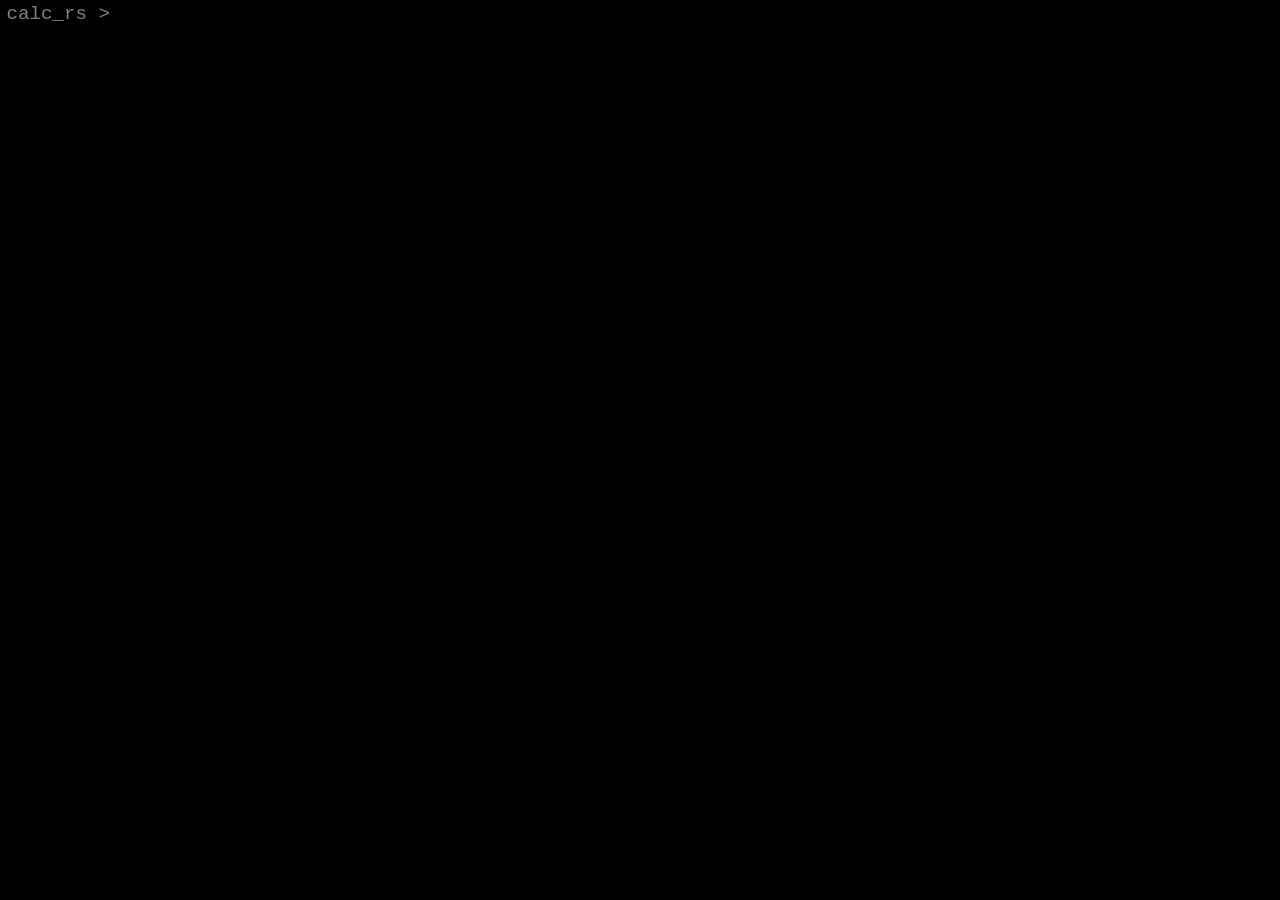
==== static/index.html @ 1513a136 "Initial commit with most functionality and a couple bugs." ====
<!doctype html>
<html lang="en">

<head>
    <meta charset="utf-8">
    <title>calc_rs by cgm616</title>
    <link rel="stylesheet" type="text/css" href="console.css">
</head>

<body>
    <section id="console">
        <ul id="entries">
            <li class="entry input"><input type="text" id="latest"></li>
        </ul>
    </section>
    <script src="calc_rs.js"></script>
</body>

</html>
---- static/console.css ----
body {
    font-size: 1.2rem;
    line-height: 1.8rem;
    font-family: 'Courier New', Courier, monospace;
    margin-left: 0.4rem;
    margin-right: 0.4rem;
    margin-top: 0rem;
    color: white;
    background-color: black;
}

section, ul {
    margin: 0;
}

input {
    border: none;
    font-size: 100%;
    font-family: inherit;
    color: inherit;
    background-color: inherit;
    margin: 0;
    margin-left: 0.2rem;
    width: calc(100% - 4em);
}

#entries {
    list-style: none;
    margin-left: 0;
    padding-left: 4rem;
    text-indent: -4rem;
}

.error {
    color: red;
}

.info {
    color: lightseagreen;
}

.input:before {
    content: "calc_rs > ";
    color: gray;
}

p {
    margin: 0;
    padding: 0;
}
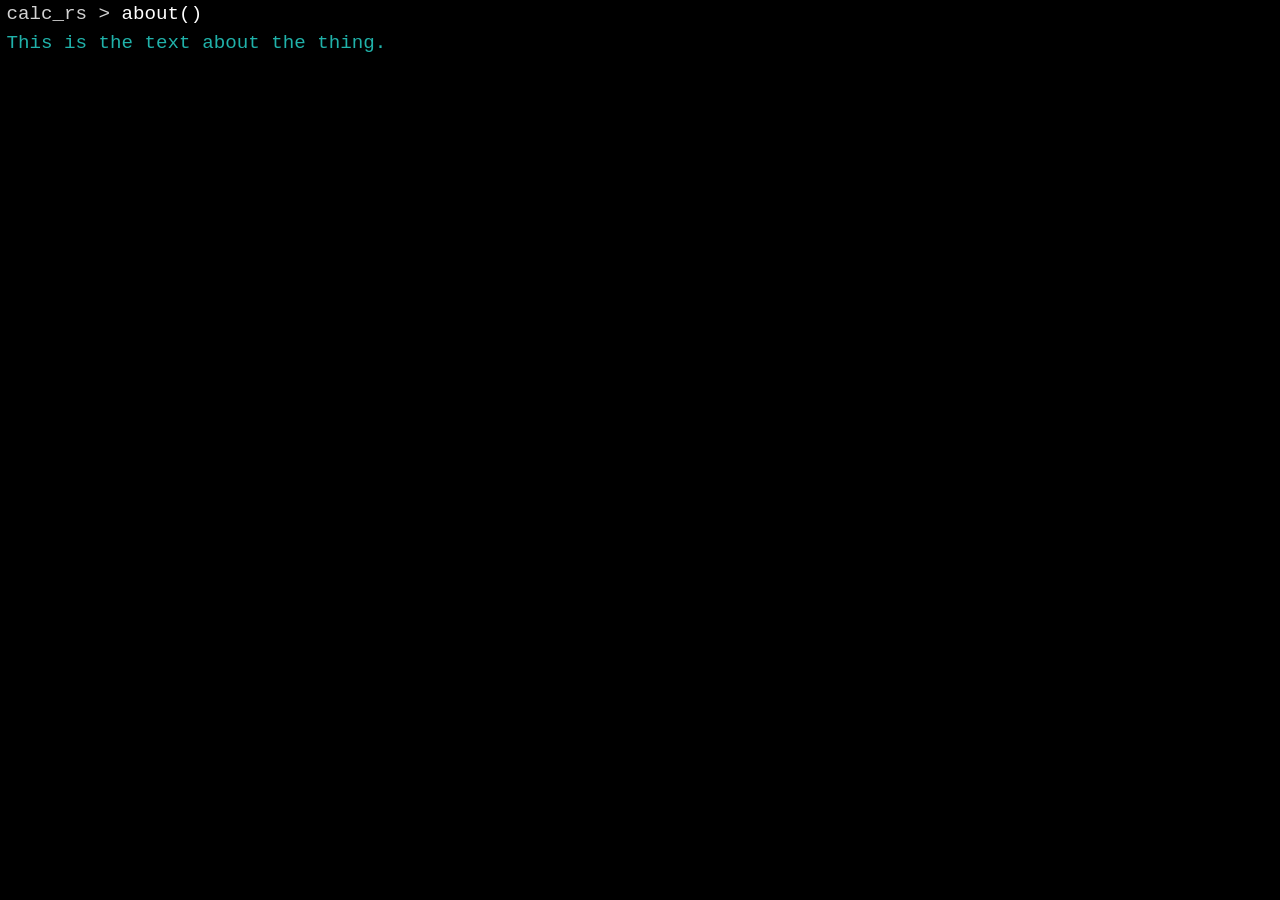
==== commit abff04d4: "Completely change html and make display looser The onus for displaying content is now in the `Object" ====
--- a/static/index.html
+++ b/static/index.html
@@ -2,6 +2,7 @@
 <html lang="en">
 
 <head>
+    <meta name="viewport" content="width=device-width, initial-scale=1.0">
     <meta charset="utf-8">
     <title>calc_rs by cgm616</title>
     <link rel="stylesheet" type="text/css" href="console.css">
@@ -9,9 +10,8 @@
 
 <body>
     <section id="console">
-        <ul id="entries">
-            <li class="entry input"><input type="text" id="latest"></li>
-        </ul>
+        <div class="line" id="latest"><pre class="prompt">calc_rs > </pre><p contenteditable="true" class="input">about()</p></div>
+        <div class="line"><p class="info">This is the text about the thing.</p></div>
     </section>
     <script src="calc_rs.js"></script>
 </body>
--- a/static/console.css
+++ b/static/console.css
@@ -1,7 +1,7 @@
 body {
     font-size: 1.2rem;
     line-height: 1.8rem;
-    font-family: 'Courier New', Courier, monospace;
+    font-family: 'Andale Mono', Consolas, 'Courier New', monospace;
     margin-left: 0.4rem;
     margin-right: 0.4rem;
     margin-top: 0rem;
@@ -9,26 +9,42 @@
     background-color: black;
 }
 
-section, ul {
+section {
     margin: 0;
 }
 
-input {
-    border: none;
-    font-size: 100%;
-    font-family: inherit;
-    color: inherit;
-    background-color: inherit;
-    margin: 0;
-    margin-left: 0.2rem;
-    width: calc(100% - 4em);
+#console {
+    list-style: none;
+    margin-left: 0;
+    word-wrap: break-word;
+    display: flex;
+    flex-flow: column nowrap;
+    justify-content: flex-start;
+    align-items: flex-start;
+
 }
 
-#entries {
-    list-style: none;
-    margin-left: 0;
-    padding-left: 4rem;
-    text-indent: -4rem;
+.line {
+    display: flex;
+    flex-flow: row nowrap;
+    justify-content: flex-start;
+    align-items: flex-start;
+    width: 100%
+}
+
+p {
+    margin: 0;
+}
+
+.input {
+    flex-grow: 1;
+    min-width: 4em;
+    max-width: 100%;
+}
+
+.prompt {
+    color: lightgrey;
+    flex-grow: 0;
 }
 
 .error {
@@ -37,14 +53,25 @@
 
 .info {
     color: lightseagreen;
+    max-width: 40em;
 }
 
-.input:before {
-    content: "calc_rs > ";
-    color: gray;
+[contenteditable]:focus {
+    outline: 0px solid transparent;
 }
 
-p {
+pre {
     margin: 0;
-    padding: 0;
+    color: inherit;
+    font-size: inherit;
+    font-family: inherit;
+}
+
+a {
+    color: inherit;
+}
+
+a:hover {
+    background-color: white;
+    color: black;
 }
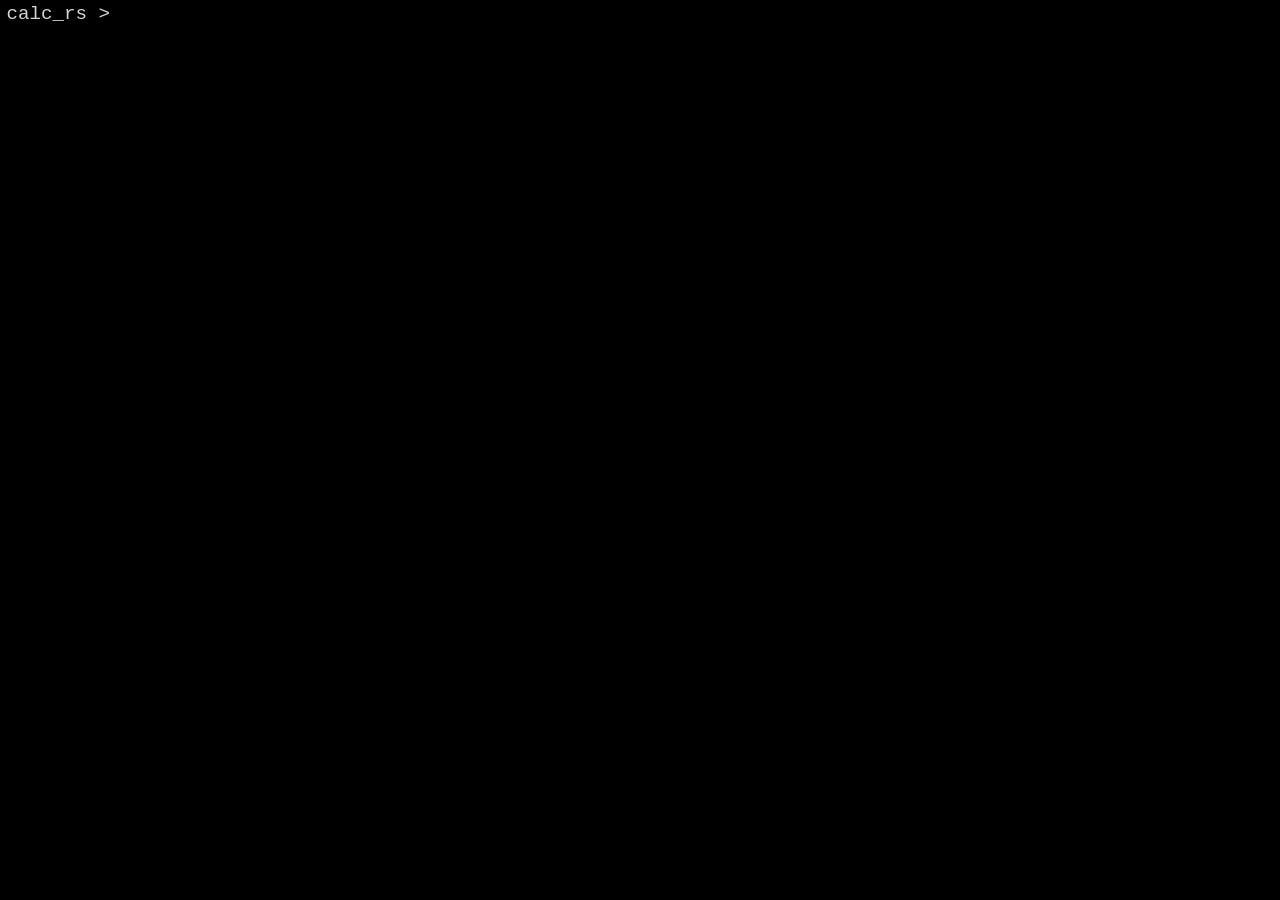
==== commit 71ed0501: "Fix formatting on help text and remove typos" ====
--- a/static/index.html
+++ b/static/index.html
@@ -10,8 +10,7 @@
 
 <body>
     <section id="console">
-        <div class="line" id="latest"><pre class="prompt">calc_rs > </pre><p contenteditable="true" class="input">about()</p></div>
-        <div class="line"><p class="info">This is the text about the thing.</p></div>
+        <div class="line" id="latest"><pre class="prompt">calc_rs > </pre><p contenteditable="true" class="input"></p></div>
     </section>
     <script src="calc_rs.js"></script>
 </body>
--- a/static/console.css
+++ b/static/console.css
@@ -38,8 +38,9 @@
 
 .input {
     flex-grow: 1;
-    min-width: 4em;
+    min-width: 4rem;
     max-width: 100%;
+    min-height: 1.8rem;
 }
 
 .prompt {
@@ -53,7 +54,7 @@
 
 .info {
     color: lightseagreen;
-    max-width: 40em;
+    max-width: 40rem;
 }
 
 [contenteditable]:focus {
